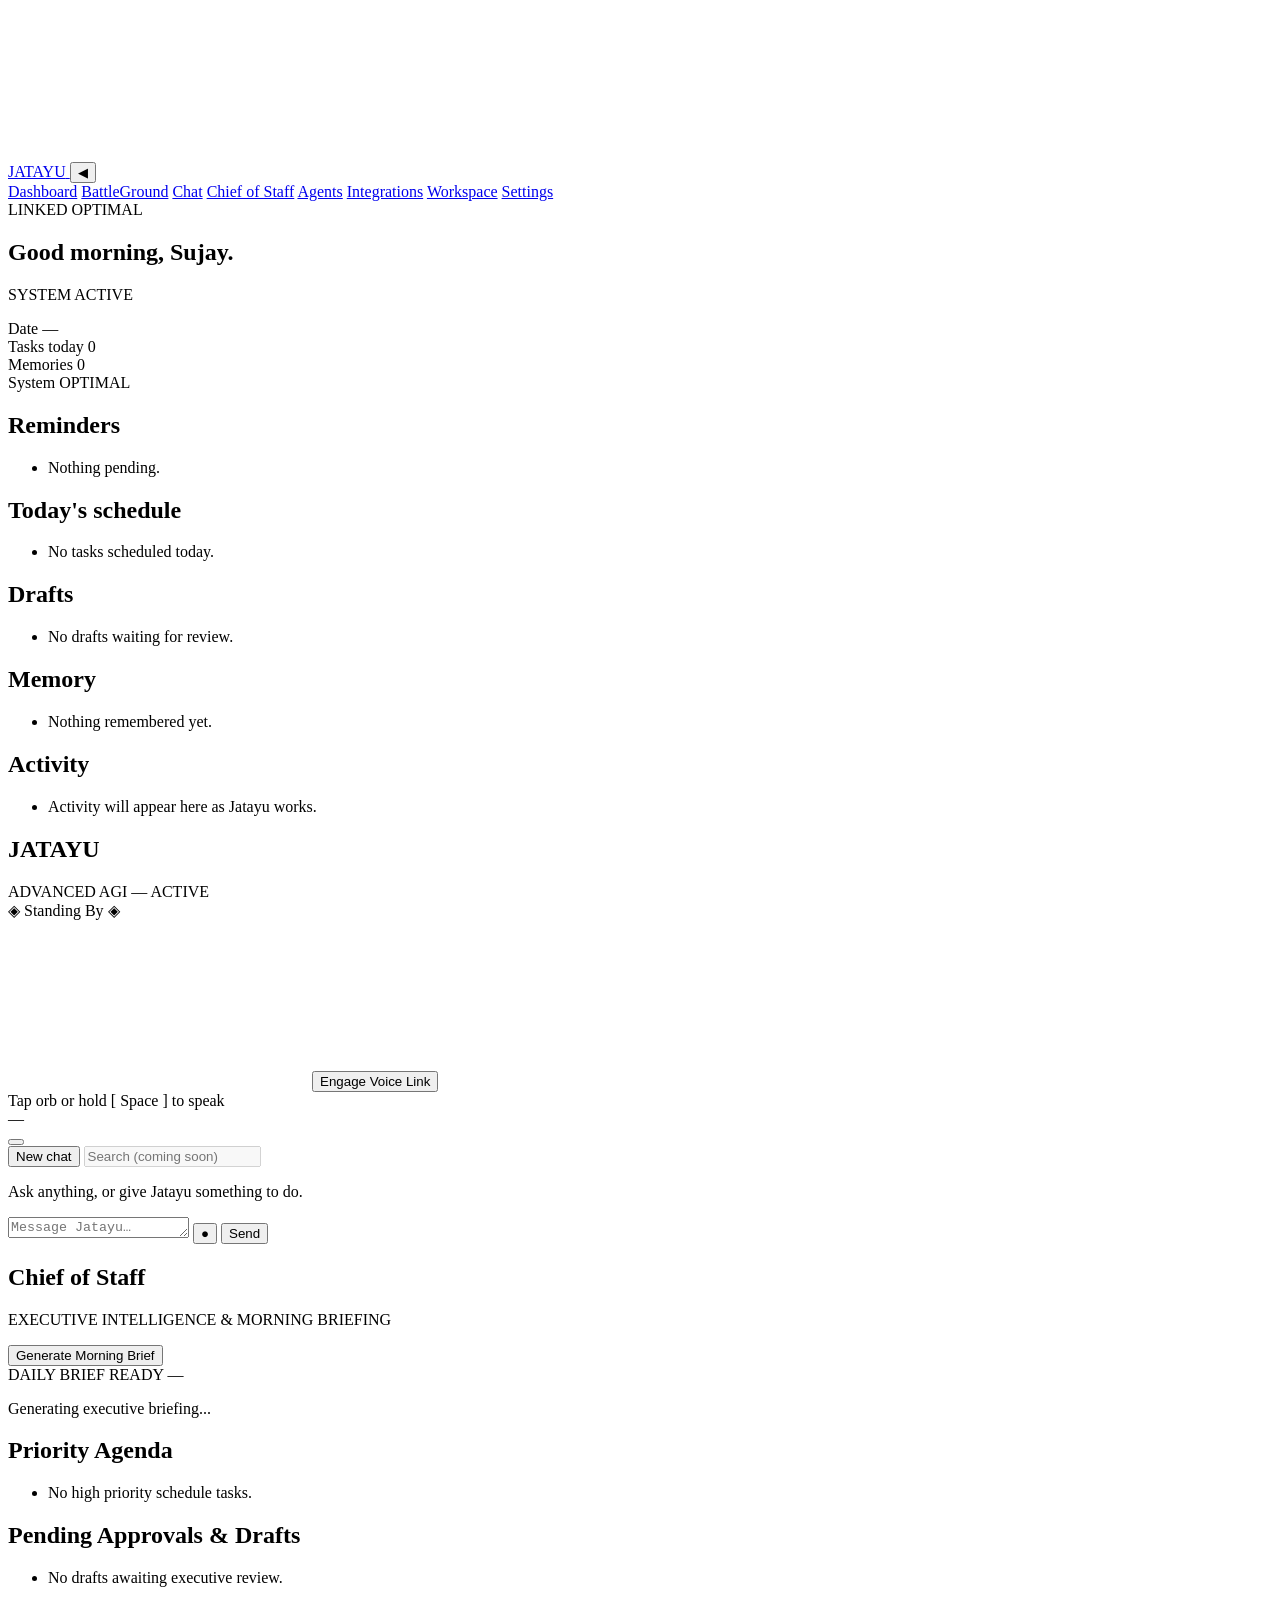
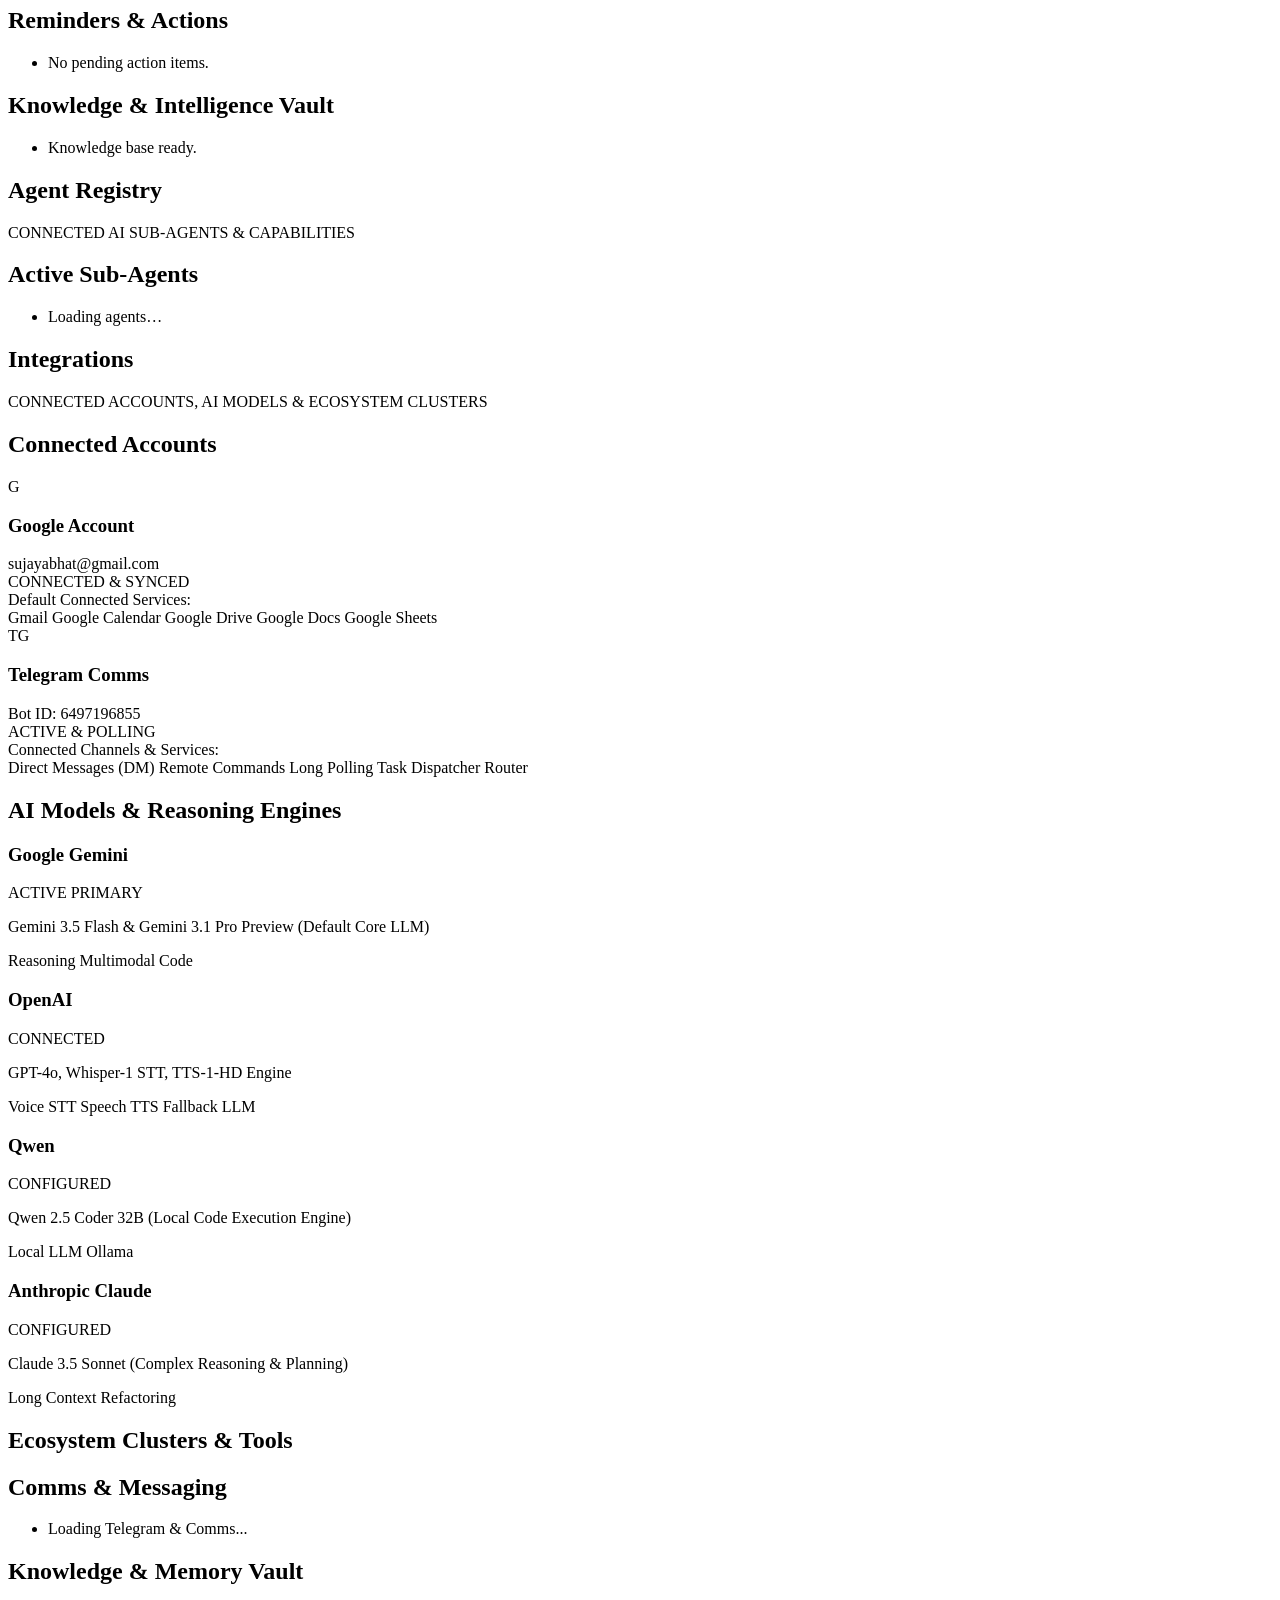
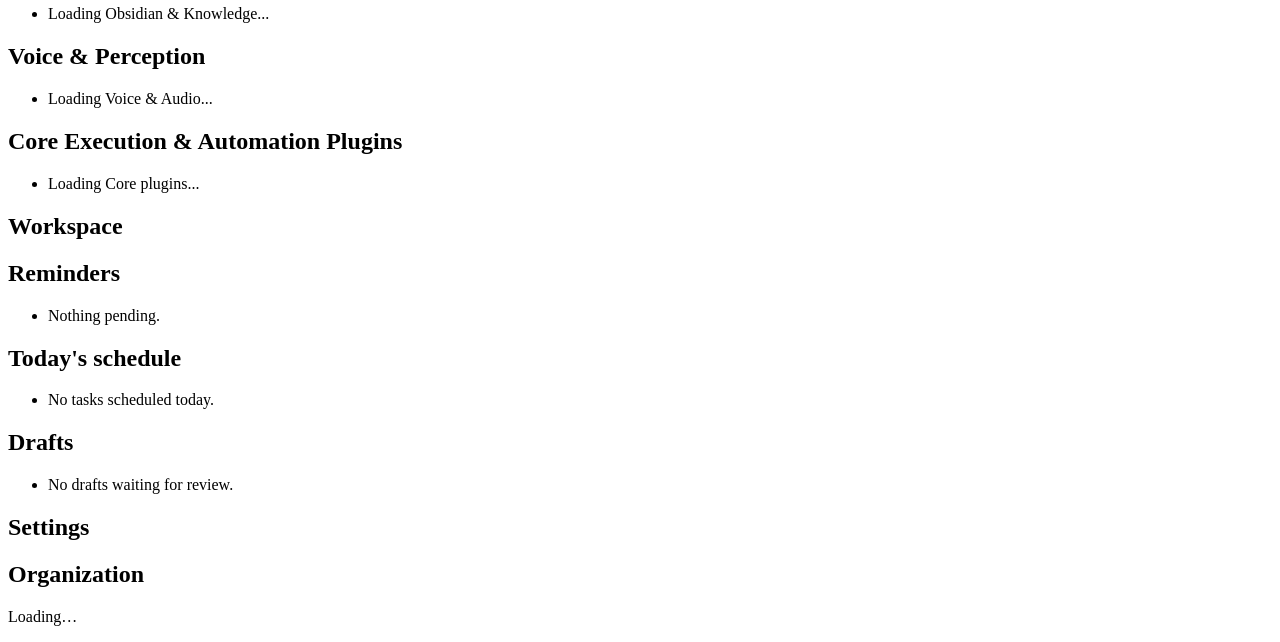
==== jatayu/web/static/index.html @ 8306df21 "chore: initial commit — full codebase snapshot before stabilization Captures the current state of JA" ====
<!DOCTYPE html>
<html lang="en">
<head>
  <meta charset="UTF-8" />
  <meta name="viewport" content="width=device-width, initial-scale=1.0" />
  <title>JATAYU — Advanced AGI Operating System</title>

  <!-- Canonical Typography: Orbitron & Rajdhani -->
  <link rel="preconnect" href="https://fonts.googleapis.com" />
  <link rel="preconnect" href="https://fonts.gstatic.com" crossorigin />
  <link
    href="https://fonts.googleapis.com/css2?family=Orbitron:wght@500;700;900&family=Rajdhani:wght@400;500;600;700&family=IBM+Plex+Mono:wght@400;500&display=swap"
    rel="stylesheet"
  />

  <link rel="stylesheet" href="/static/style.css?v=18" />
  <link rel="stylesheet" href="/static/daily_context.css?v=18" />

  <!-- Local Offline Three.js import map -->
  <script type="importmap">
    {
      "imports": {
        "three": "/static/three.module.js"
      }
    }
  </script>
</head>
<body data-orb-state="IDLE" data-state="idle">

  <!-- Ambient Starfield Canvas -->
  <canvas id="stars"></canvas>

  <!-- ================= NAVIGATION ================= -->
  <nav id="nav" aria-label="Primary">
    <div class="nav-brand-row">
      <a class="brand" href="#dashboard">
        <span class="brand-glyph" aria-hidden="true"></span>
        <span class="brand-name">JATAYU</span>
      </a>
      <button id="nav-toggle" class="nav-toggle-btn" aria-label="Collapse Navigation Sidebar" title="Collapse Sidebar">◀</button>
    </div>

    <div class="nav-links">
      <a href="#dashboard"    data-view="dashboard"><i class="nav-icon dash"></i><span class="nav-text">Dashboard</span></a>
      <a href="#battleground" data-view="battleground"><i class="nav-icon bg"></i><span class="nav-text">BattleGround</span></a>
      <a href="#chat"         data-view="chat"><i class="nav-icon chat"></i><span class="nav-text">Chat</span></a>
      <a href="#chief"        data-view="chief"><i class="nav-icon chief"></i><span class="nav-text">Chief of Staff</span></a>
      <a href="#agents"       data-view="agents"><i class="nav-icon agents"></i><span class="nav-text">Agents</span></a>
      <a href="#integrations" data-view="integrations"><i class="nav-icon int"></i><span class="nav-text">Integrations</span></a>
      <a href="#workspace"    data-view="workspace"><i class="nav-icon ws"></i><span class="nav-text">Workspace</span></a>
      <a href="#settings"     data-view="settings"><i class="nav-icon set"></i><span class="nav-text">Settings</span></a>
    </div>

    <div class="nav-footer mono">
      <span class="badge ok" id="conn-badge">LINKED</span>
      <span class="badge" id="status-badge">OPTIMAL</span>
    </div>
  </nav>

  <main id="main">

    <!-- ================= DASHBOARD ================= -->
    <section class="view active" id="view-dashboard">
      <div class="daily-context-bar hidden"></div>
      <header class="view-header">
        <div>
          <h1 class="greeting">Good morning, Sujay.</h1>
          <p class="sub mono" id="dash-status-line">SYSTEM ACTIVE</p>
        </div>
        <div class="dash-orb-glyph" aria-hidden="true"><i></i></div>
      </header>

      <div class="stat-row">
        <div class="stat-card">
          <span class="stat-label">Date</span>
          <span class="stat-value mono" id="stat-date">—</span>
        </div>
        <div class="stat-card">
          <span class="stat-label">Tasks today</span>
          <span class="stat-value mono" id="stat-tasks">0</span>
        </div>
        <div class="stat-card">
          <span class="stat-label">Memories</span>
          <span class="stat-value mono" id="stat-memories">0</span>
        </div>
        <div class="stat-card">
          <span class="stat-label">System</span>
          <span class="stat-value mono" id="stat-status">OPTIMAL</span>
        </div>
      </div>

      <div class="panel-grid">
        <div class="hud-card">
          <h2>Reminders</h2>
          <ul class="hud-list" id="panel-reminders"><li class="empty">Nothing pending.</li></ul>
        </div>
        <div class="hud-card">
          <h2>Today's schedule</h2>
          <ul class="hud-list" id="panel-schedule"><li class="empty">No tasks scheduled today.</li></ul>
        </div>
        <div class="hud-card">
          <h2>Drafts</h2>
          <ul class="hud-list" id="panel-drafts"><li class="empty">No drafts waiting for review.</li></ul>
        </div>
        <div class="hud-card">
          <h2>Memory</h2>
          <ul class="hud-list" id="panel-memory"><li class="empty">Nothing remembered yet.</li></ul>
        </div>
        <div class="hud-card wide">
          <h2>Activity</h2>
          <ul class="hud-list" id="timeline"><li class="empty">Activity will appear here as Jatayu works.</li></ul>
        </div>
      </div>
    </section>

    <!-- ================= BATTLEGROUND ================= -->
    <section class="view" id="view-battleground">
      <header class="bg-title">
        <h1>JATAYU</h1>
        <div class="sub" id="bg-status-line">ADVANCED AGI — ACTIVE</div>
        <div class="rule"></div>
      </header>

      <div id="bg-host" aria-hidden="true"></div>

      <!-- Stage Bottom & Voice Link Button -->
      <div class="bg-stage-bottom">
        <div id="stateLabel">◈ Standing By ◈</div>
        <p id="bg-user-line" class="bg-user-transcript"></p>
        <p id="bg-assistant-text" class="bg-assistant-transcript"></p>
        <canvas id="waveform"></canvas>
        <button id="micBtn" class="btn primary" aria-label="Engage Voice Link">Engage Voice Link</button>
        <div id="hint" class="bg-voice-status">Tap orb or hold [ Space ] to speak</div>
        <footer class="bg-footer mono">
          <span id="bg-model-footer">—</span>
        </footer>
      </div>

      <button id="orb-button" aria-label="Talk to Jatayu"></button>
    </section>

    <!-- ================= CHAT ================= -->
    <section class="view" id="view-chat">
      <div class="chat-layout">
        <aside class="chat-sidebar">
          <button class="btn primary" id="btn-new-chat">New chat</button>
          <input class="chat-search" id="chat-search" type="search" placeholder="Search (coming soon)" disabled />
          <ul class="conv-list" id="conv-list"></ul>
        </aside>
        <div class="chat-main">
          <div class="chat-thread" id="chat-thread">
            <div class="chat-empty" id="chat-empty">
              <p>Ask anything, or give Jatayu something to do.</p>
            </div>
          </div>
          <div class="chat-input-bar">
            <textarea id="chat-input" rows="1" placeholder="Message Jatayu…"></textarea>
            <button class="btn icon" id="btn-chat-mic" aria-label="Record voice message">●</button>
            <button class="btn primary" id="btn-chat-send">Send</button>
          </div>
        </div>
      </div>
    </section>

    <!-- ================= CHIEF OF STAFF ================= -->
    <section class="view" id="view-chief">
      <header class="view-header">
        <div>
          <h1>Chief of Staff</h1>
          <p class="sub mono">EXECUTIVE INTELLIGENCE & MORNING BRIEFING</p>
        </div>
        <button class="btn primary" id="btn-refresh-brief">Generate Morning Brief</button>
      </header>

      <div class="hud-card wide chief-banner">
        <div class="chief-brief-header">
          <span class="badge ok">DAILY BRIEF READY</span>
          <span class="mono" id="chief-date">—</span>
        </div>
        <div class="chief-brief-body" id="chief-brief-content">
          <p>Generating executive briefing...</p>
        </div>
      </div>

      <div class="panel-grid">
        <div class="hud-card">
          <h2>Priority Agenda</h2>
          <ul class="hud-list" id="chief-schedule"><li class="empty">No high priority schedule tasks.</li></ul>
        </div>
        <div class="hud-card">
          <h2>Pending Approvals & Drafts</h2>
          <ul class="hud-list" id="chief-drafts"><li class="empty">No drafts awaiting executive review.</li></ul>
        </div>
        <div class="hud-card">
          <h2>Reminders & Actions</h2>
          <ul class="hud-list" id="chief-reminders"><li class="empty">No pending action items.</li></ul>
        </div>
        <div class="hud-card">
          <h2>Knowledge & Intelligence Vault</h2>
          <ul class="hud-list" id="chief-memory"><li class="empty">Knowledge base ready.</li></ul>
        </div>
      </div>
    </section>

    <!-- ================= AGENTS ================= -->
    <section class="view" id="view-agents">
      <header class="view-header">
        <div>
          <h1>Agent Registry</h1>
          <p class="sub mono">CONNECTED AI SUB-AGENTS & CAPABILITIES</p>
        </div>
      </header>
      <div class="hud-card">
        <h2>Active Sub-Agents</h2>
        <ul class="hud-list" id="agents-list"><li class="empty">Loading agents…</li></ul>
      </div>
    </section>

    <!-- ================= INTEGRATIONS ================= -->
    <section class="view" id="view-integrations">
      <header class="view-header">
        <div>
          <h1>Integrations</h1>
          <p class="sub mono">CONNECTED ACCOUNTS, AI MODELS & ECOSYSTEM CLUSTERS</p>
        </div>
      </header>

      <!-- 1. Connected User Accounts Section -->
      <section class="integrations-section">
        <h2 class="section-title">Connected Accounts</h2>
        <div class="account-grid">
          <!-- Google Account Card -->
          <div class="account-card">
            <div class="account-header">
              <div class="account-avatar google-avatar">G</div>
              <div class="account-info">
                <h3 class="account-name">Google Account</h3>
                <span class="account-sub mono">sujayabhat@gmail.com</span>
              </div>
              <span class="badge ok account-status">CONNECTED & SYNCED</span>
            </div>
            <div class="account-services-label mono">Default Connected Services:</div>
            <div class="service-pills">
              <span class="pill"><i class="service-dot ok"></i> Gmail</span>
              <span class="pill"><i class="service-dot ok"></i> Google Calendar</span>
              <span class="pill"><i class="service-dot ok"></i> Google Drive</span>
              <span class="pill"><i class="service-dot ok"></i> Google Docs</span>
              <span class="pill"><i class="service-dot ok"></i> Google Sheets</span>
            </div>
          </div>

          <!-- Telegram Account Card -->
          <div class="account-card">
            <div class="account-header">
              <div class="account-avatar telegram-avatar">TG</div>
              <div class="account-info">
                <h3 class="account-name">Telegram Comms</h3>
                <span class="account-sub mono">Bot ID: 6497196855</span>
              </div>
              <span class="badge ok account-status">ACTIVE & POLLING</span>
            </div>
            <div class="account-services-label mono">Connected Channels & Services:</div>
            <div class="service-pills">
              <span class="pill"><i class="service-dot ok"></i> Direct Messages (DM)</span>
              <span class="pill"><i class="service-dot ok"></i> Remote Commands</span>
              <span class="pill"><i class="service-dot ok"></i> Long Polling Task</span>
              <span class="pill"><i class="service-dot ok"></i> Dispatcher Router</span>
            </div>
          </div>
        </div>
      </section>

      <!-- 2. AI Models Section -->
      <section class="integrations-section">
        <h2 class="section-title">AI Models & Reasoning Engines</h2>
        <div class="panel-grid" id="cluster-models">
          <div class="hud-card model-card active-primary">
            <div class="model-card-header">
              <h3>Google Gemini</h3>
              <span class="badge ok">ACTIVE PRIMARY</span>
            </div>
            <p class="model-desc">Gemini 3.5 Flash & Gemini 3.1 Pro Preview (Default Core LLM)</p>
            <div class="service-pills">
              <span class="pill">Reasoning</span>
              <span class="pill">Multimodal</span>
              <span class="pill">Code</span>
            </div>
          </div>

          <div class="hud-card model-card">
            <div class="model-card-header">
              <h3>OpenAI</h3>
              <span class="badge ok">CONNECTED</span>
            </div>
            <p class="model-desc">GPT-4o, Whisper-1 STT, TTS-1-HD Engine</p>
            <div class="service-pills">
              <span class="pill">Voice STT</span>
              <span class="pill">Speech TTS</span>
              <span class="pill">Fallback LLM</span>
            </div>
          </div>

          <div class="hud-card model-card">
            <div class="model-card-header">
              <h3>Qwen</h3>
              <span class="badge warn">CONFIGURED</span>
            </div>
            <p class="model-desc">Qwen 2.5 Coder 32B (Local Code Execution Engine)</p>
            <div class="service-pills">
              <span class="pill">Local LLM</span>
              <span class="pill">Ollama</span>
            </div>
          </div>

          <div class="hud-card model-card">
            <div class="model-card-header">
              <h3>Anthropic Claude</h3>
              <span class="badge warn">CONFIGURED</span>
            </div>
            <p class="model-desc">Claude 3.5 Sonnet (Complex Reasoning & Planning)</p>
            <div class="service-pills">
              <span class="pill">Long Context</span>
              <span class="pill">Refactoring</span>
            </div>
          </div>
        </div>
      </section>

      <!-- 3. Tool & Ecosystem Clusters Section -->
      <section class="integrations-section">
        <h2 class="section-title">Ecosystem Clusters & Tools</h2>
        <div class="panel-grid">
          <div class="hud-card">
            <h2>Comms & Messaging</h2>
            <ul class="hud-list" id="cluster-comms"><li class="empty">Loading Telegram & Comms...</li></ul>
          </div>
          <div class="hud-card">
            <h2>Knowledge & Memory Vault</h2>
            <ul class="hud-list" id="cluster-knowledge"><li class="empty">Loading Obsidian & Knowledge...</li></ul>
          </div>
          <div class="hud-card">
            <h2>Voice & Perception</h2>
            <ul class="hud-list" id="cluster-voice"><li class="empty">Loading Voice & Audio...</li></ul>
          </div>
          <div class="hud-card wide">
            <h2>Core Execution & Automation Plugins</h2>
            <ul class="hud-list" id="cluster-core"><li class="empty">Loading Core plugins...</li></ul>
          </div>
        </div>
      </section>

    </section>

    <!-- ================= WORKSPACE ================= -->
    <section class="view" id="view-workspace">
      <header class="view-header"><h1>Workspace</h1></header>
      <div class="panel-grid">
        <div class="hud-card">
          <h2>Reminders</h2>
          <ul class="hud-list" id="ws-reminders"><li class="empty">Nothing pending.</li></ul>
        </div>
        <div class="hud-card">
          <h2>Today's schedule</h2>
          <ul class="hud-list" id="ws-schedule"><li class="empty">No tasks scheduled today.</li></ul>
        </div>
        <div class="hud-card">
          <h2>Drafts</h2>
          <ul class="hud-list" id="ws-drafts"><li class="empty">No drafts waiting for review.</li></ul>
        </div>
      </div>
    </section>

    <!-- ================= SETTINGS ================= -->
    <section class="view" id="view-settings">
      <header class="view-header"><h1>Settings</h1></header>
      <div class="hud-card">
        <h2>Organization</h2>
        <dl class="def-list mono" id="settings-info"><dt>Loading…</dt></dl>
      </div>
    </section>

  </main>

  <script src="/static/daily_context.js?v=18"></script>
  <script type="module" src="/static/app.js?v=18"></script>
</body>
</html>
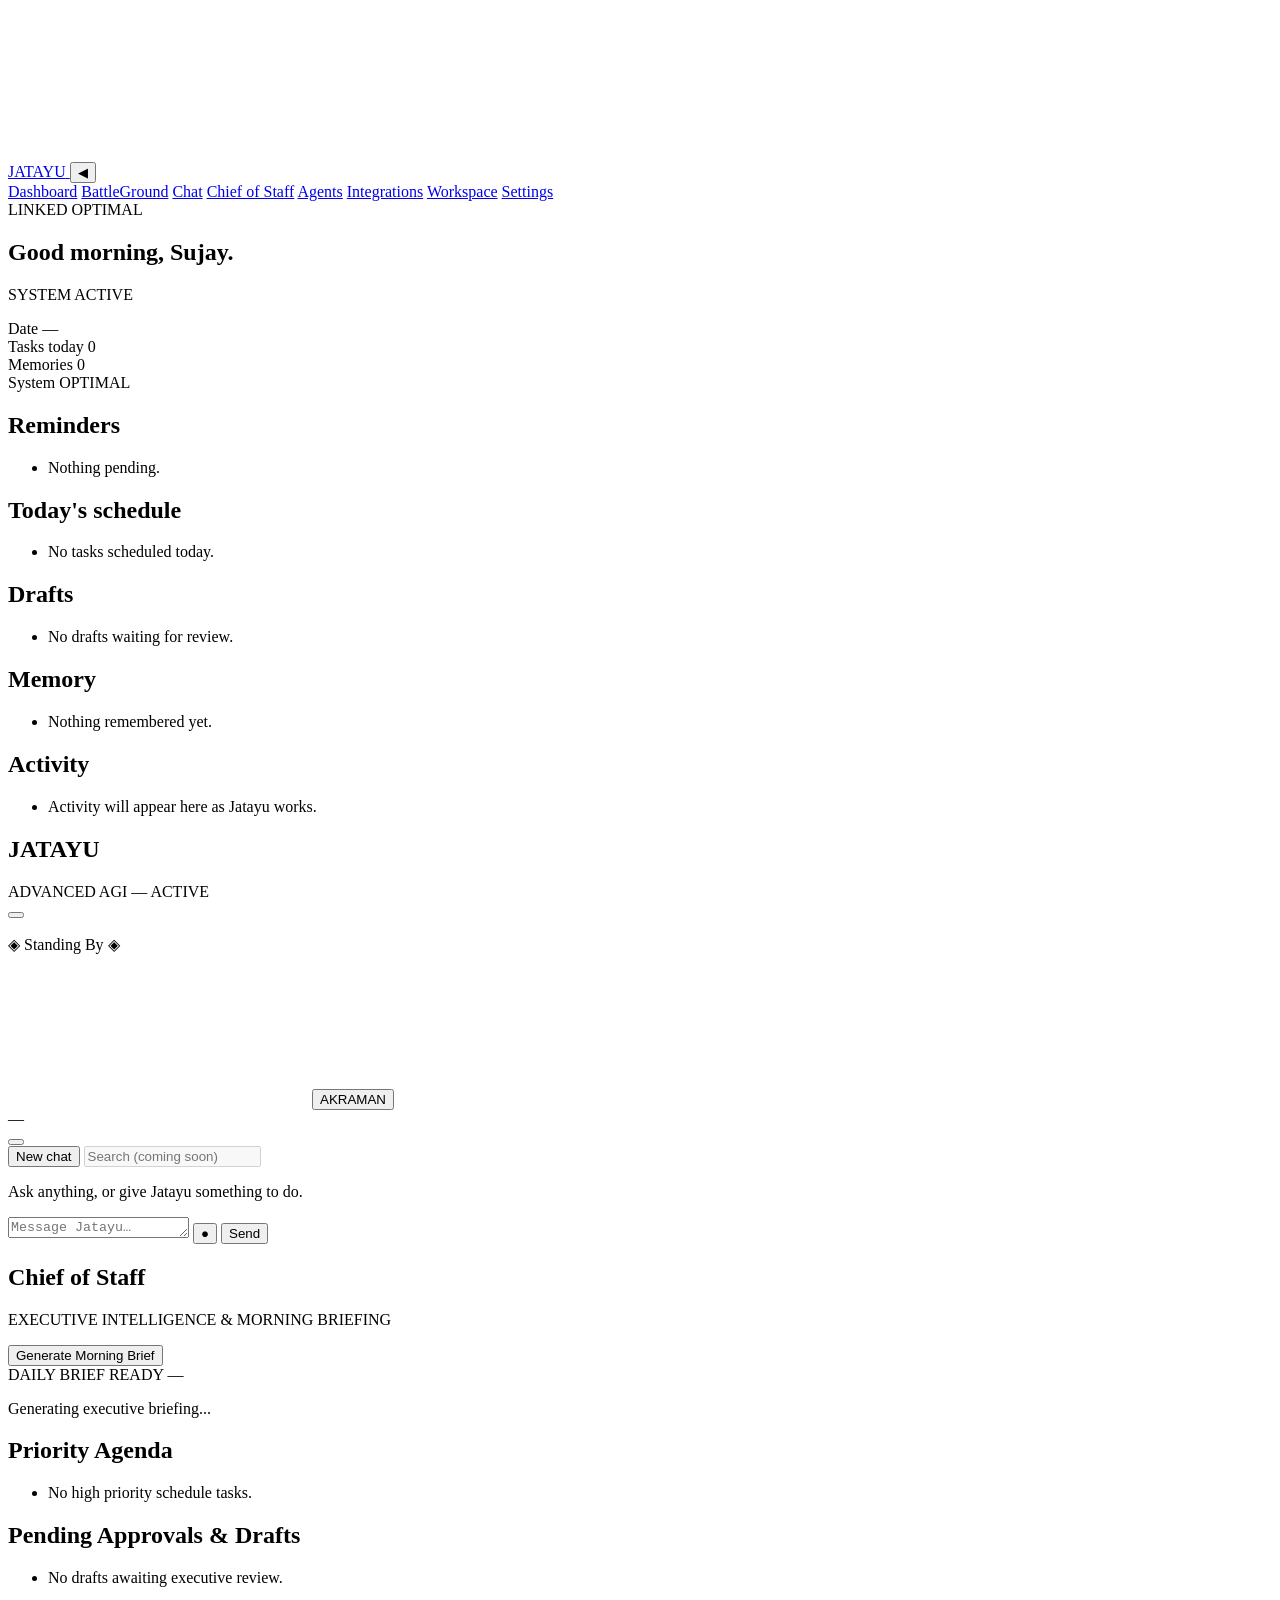
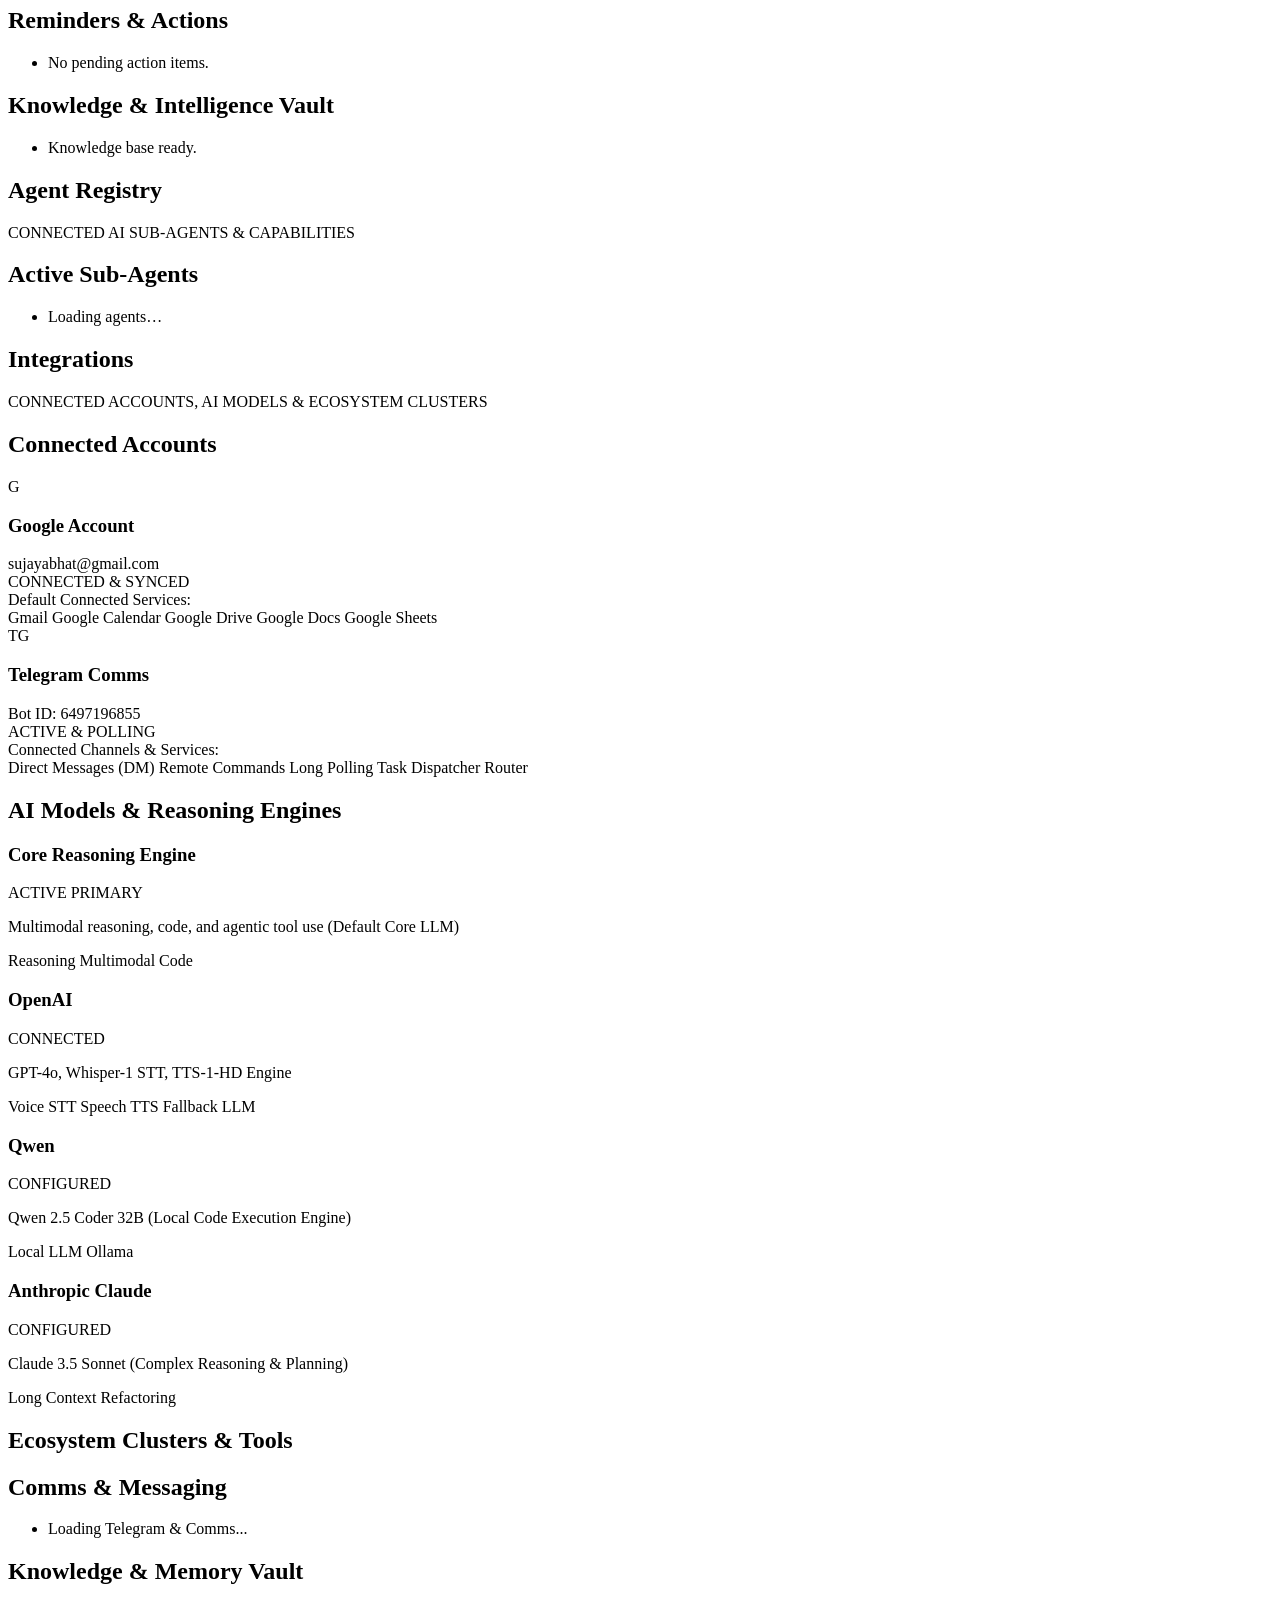
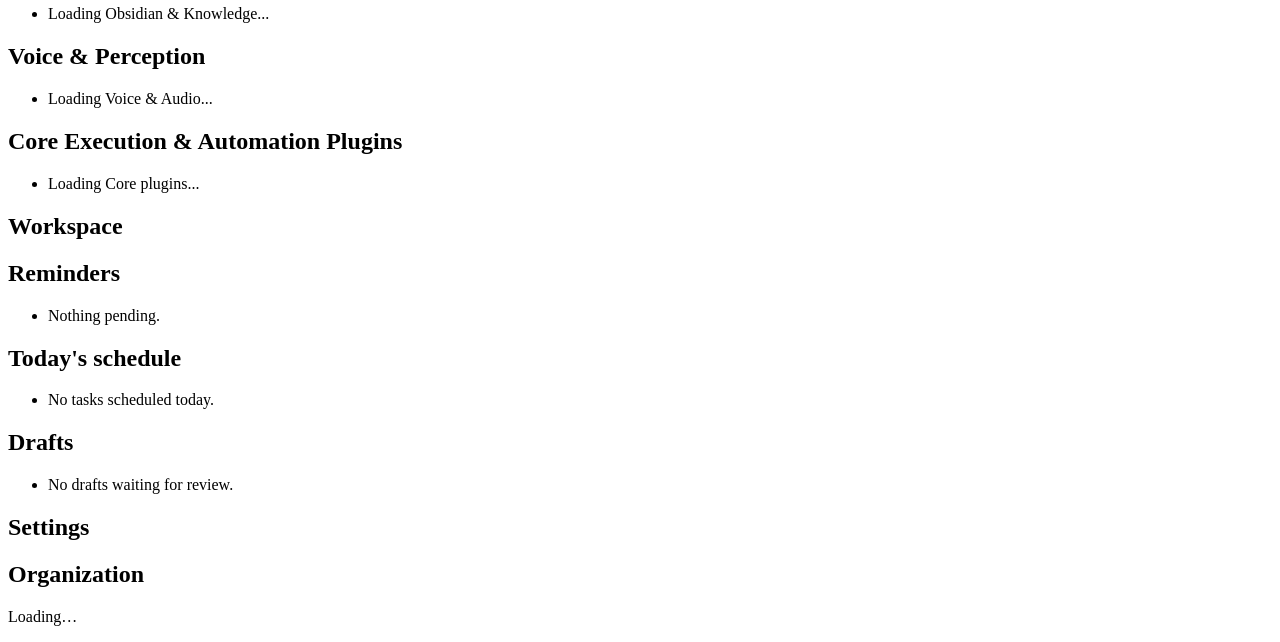
==== commit fd1a7ec0: "UI: remove Gemini branding, rename voice button to AKRAMAN, add collapsible transcript panel, red sp" ====
--- a/jatayu/web/static/index.html
+++ b/jatayu/web/static/index.html
@@ -123,14 +123,19 @@
 
       <div id="bg-host" aria-hidden="true"></div>
 
+      <!-- Transcript toggle: small round dot (top-right) that expands into a caption panel -->
+      <button id="transcript-toggle" aria-label="Show voice transcript" title="Show voice transcript"></button>
+      <div id="transcript-panel">
+        <p id="bg-user-line" class="bg-user-transcript"></p>
+        <p id="bg-assistant-text" class="bg-assistant-transcript"></p>
+      </div>
+
       <!-- Stage Bottom & Voice Link Button -->
       <div class="bg-stage-bottom">
         <div id="stateLabel">◈ Standing By ◈</div>
-        <p id="bg-user-line" class="bg-user-transcript"></p>
-        <p id="bg-assistant-text" class="bg-assistant-transcript"></p>
         <canvas id="waveform"></canvas>
-        <button id="micBtn" class="btn primary" aria-label="Engage Voice Link">Engage Voice Link</button>
-        <div id="hint" class="bg-voice-status">Tap orb or hold [ Space ] to speak</div>
+        <button id="micBtn" class="btn primary" aria-label="Engage Voice Link">AKRAMAN</button>
+        <div id="hint" class="bg-voice-status"></div>
         <footer class="bg-footer mono">
           <span id="bg-model-footer">—</span>
         </footer>
@@ -276,10 +281,10 @@
         <div class="panel-grid" id="cluster-models">
           <div class="hud-card model-card active-primary">
             <div class="model-card-header">
-              <h3>Google Gemini</h3>
+              <h3>Core Reasoning Engine</h3>
               <span class="badge ok">ACTIVE PRIMARY</span>
             </div>
-            <p class="model-desc">Gemini 3.5 Flash & Gemini 3.1 Pro Preview (Default Core LLM)</p>
+            <p class="model-desc">Multimodal reasoning, code, and agentic tool use (Default Core LLM)</p>
             <div class="service-pills">
               <span class="pill">Reasoning</span>
               <span class="pill">Multimodal</span>
